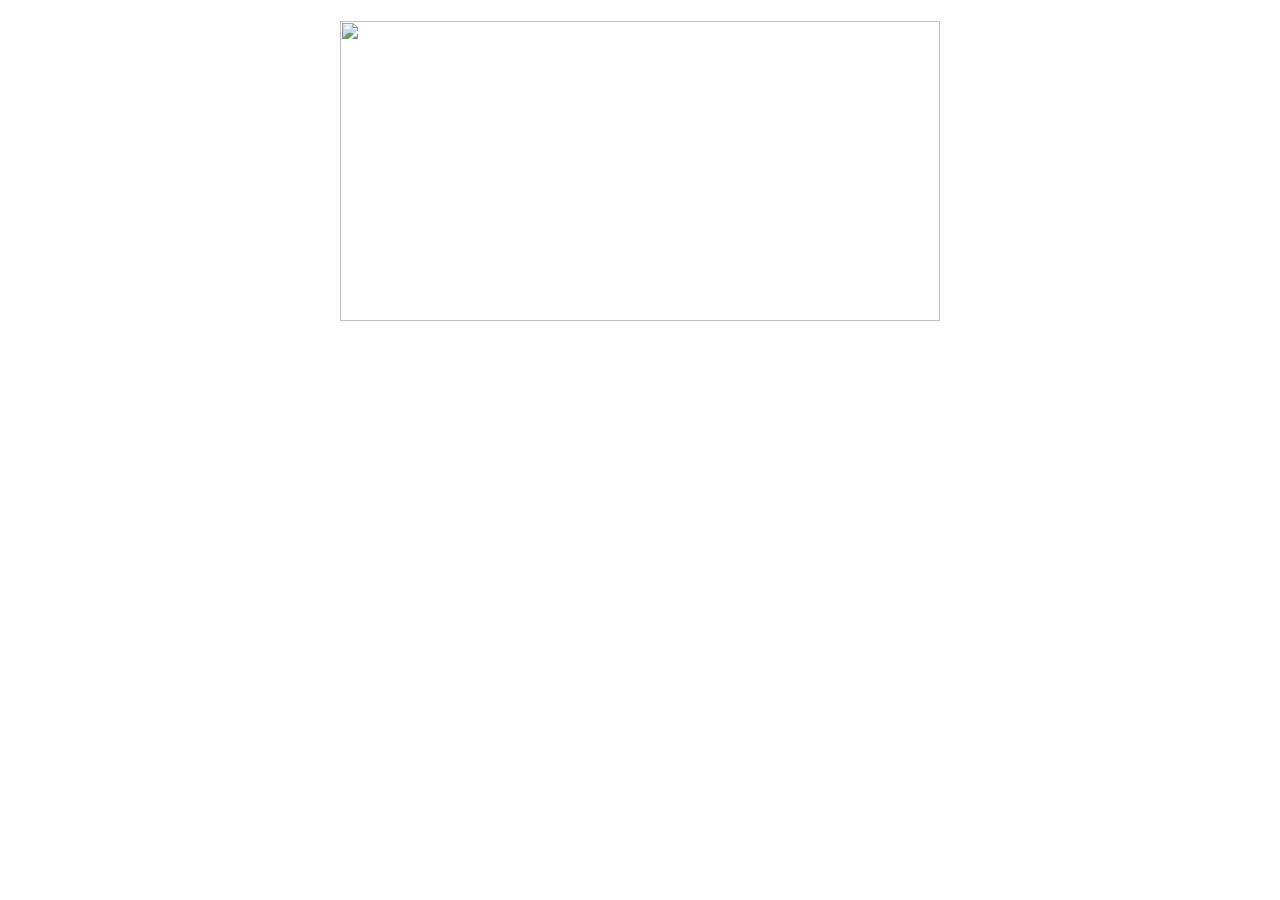
==== index.html @ ffbc359c "Add files via upload" ====
<!DOCTYPE html>
<html lang="en">
<head>
    <meta charset="UTF-8">
    <meta http-equiv="X-UA-Compatible" content="IE=edge">
    <meta name="viewport" content="width=device-width, initial-scale=1.0">
    <title>Coca-Cola</title>
    <link rel="stylesheet" href="style.css">
</head>
<body>
    <center><h1><img src="la-ola-de-cocacola.png"width="600" height="300"></h1></center>
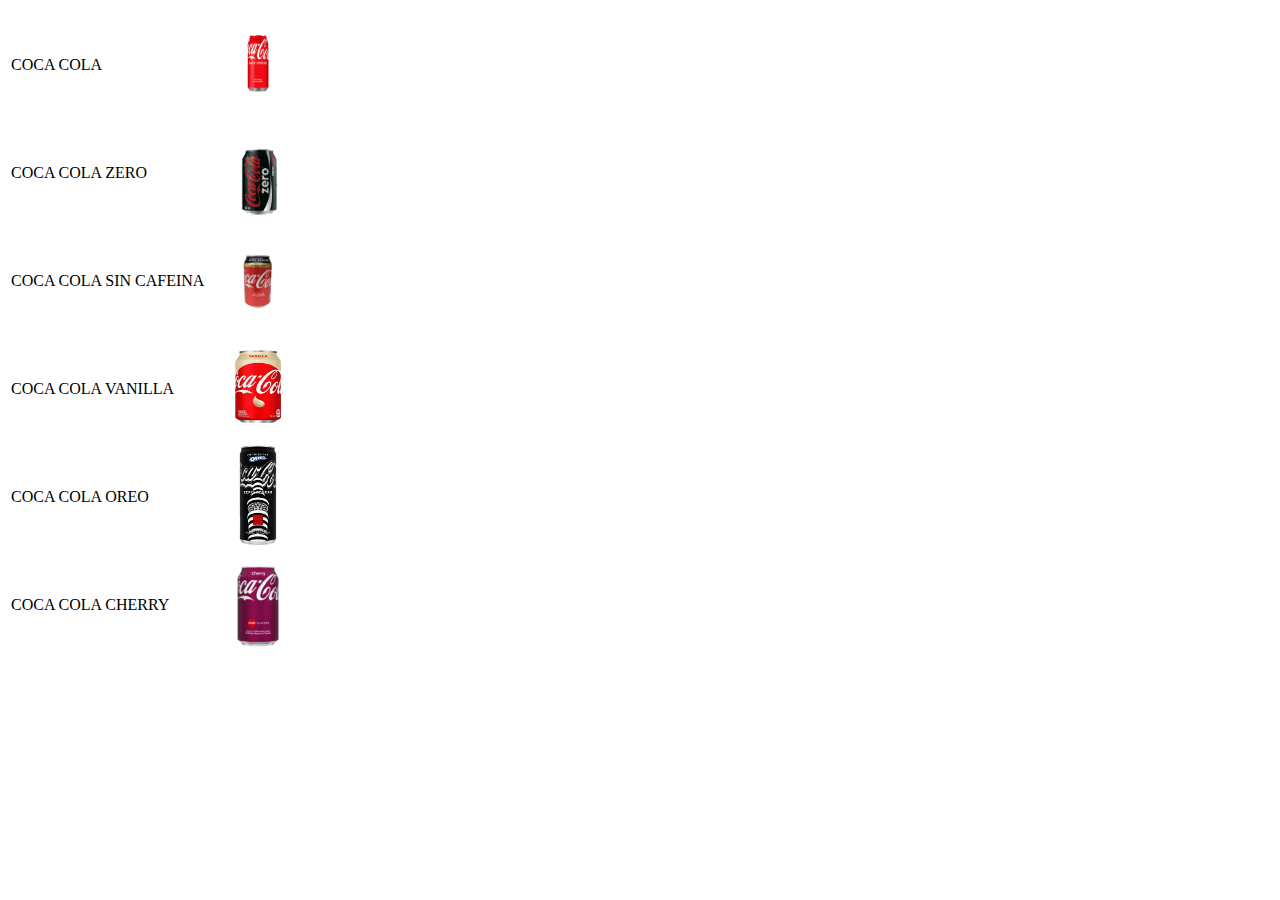
==== commit 44ecd711: "[02/10/2024] 13:26" ====
--- a/index.html
+++ b/index.html
@@ -1,15 +1,52 @@
 <!DOCTYPE html>
-<html lang="en">
+<html lang="es">
 <head>
     <meta charset="UTF-8">
     <meta http-equiv="X-UA-Compatible" content="IE=edge">
     <meta name="viewport" content="width=device-width, initial-scale=1.0">
     <title>Coca-Cola</title>
     <link rel="stylesheet" href="style.css">
+    <!DOCTYPE html>
+    <title>Galería de Imágenes</title>
+    <table>
+        <thead>
+            <tr>
+            </tr>
+        </thead>
+        <tbody>
+            <tr><center>
+                <td>COCA COLA</td>
+                <td><img src="cocacola.png" width="100" height="100"></td>
+                </center>
+            </tr>
+            <tr><center>
+                <td>COCA COLA ZERO</td>
+                <td><img src="cocacola-zero.png" width="100" height="100"></td>
+                </center>
+            </tr>
+            <tr><center>
+                <td>COCA COLA SIN CAFEINA</td>
+                <td><img src="cocacola-sincafeina.png" width="100" height="100"></td>
+                </center>
+            </tr>
+            <tr><center>
+                <td>COCA COLA VANILLA</td>
+                <td><img src="cocacola-vanilla.png" width="100" height="100"></td>
+                </center>
+            </tr>
+            <tr><center>
+                <td>COCA COLA OREO</td>
+                <td><img src="cocacola-oreo.png" width="100" height="100"></td>
+                </center>
+            </tr>
+            <tr><center>
+                <td>COCA COLA CHERRY</td>
+                <td><img src="cocacola-cherry.png" width="100" height="100"></td>
+                </center>
+                </tr>
+            </tr>
+    </table>
 </head>
 <body>
-    <center><h1><img src="la-ola-de-cocacola.png"width="600" height="300"></h1></center>
-    
-
-
-
+</body>
+</html>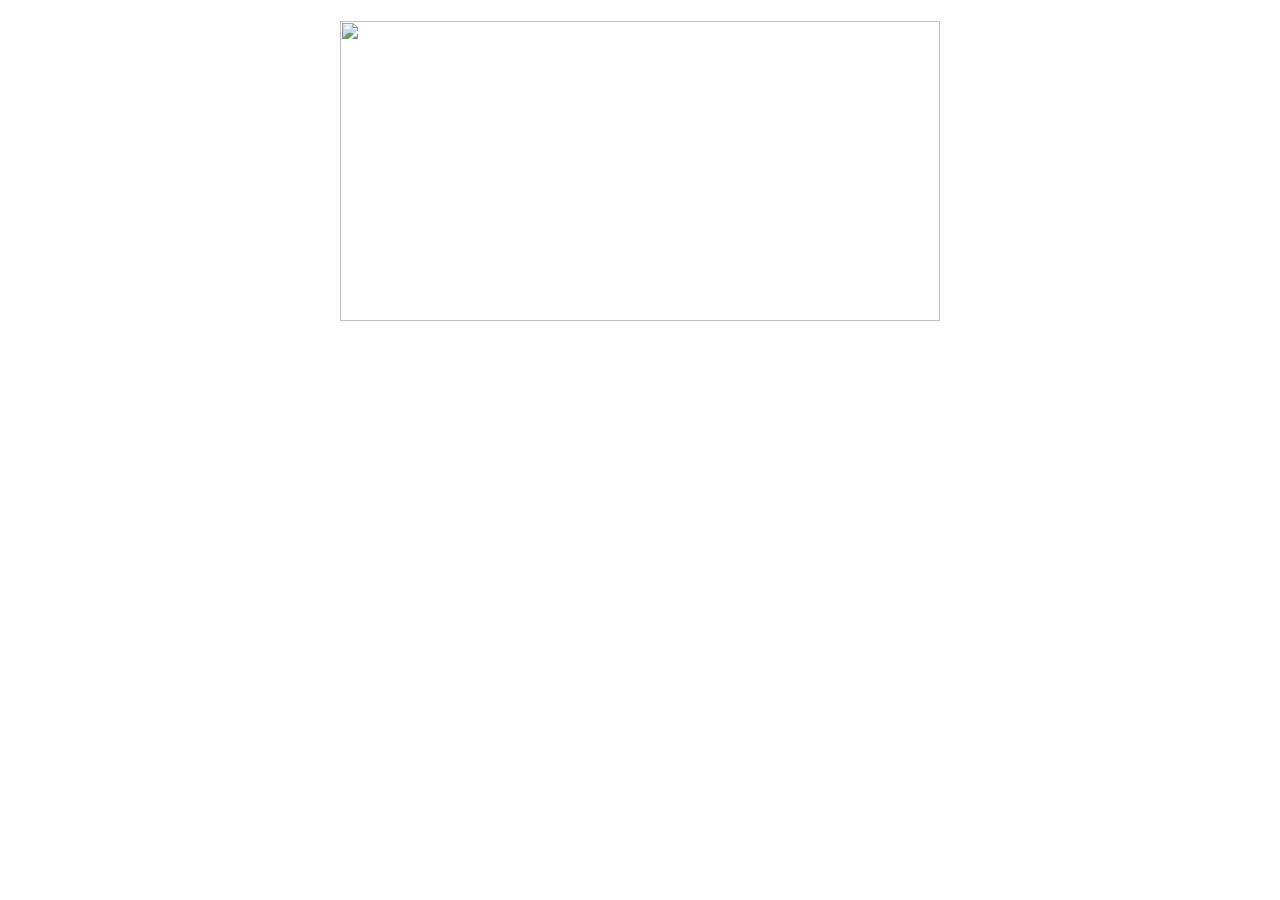
==== commit ab71fcbc: "Add files via upload" ====
--- a/index.html
+++ b/index.html
@@ -1,52 +1,15 @@
 <!DOCTYPE html>
-<html lang="es">
+<html lang="en">
 <head>
     <meta charset="UTF-8">
     <meta http-equiv="X-UA-Compatible" content="IE=edge">
     <meta name="viewport" content="width=device-width, initial-scale=1.0">
     <title>Coca-Cola</title>
-    <link rel="stylesheet" href="style.css">
-    <!DOCTYPE html>
-    <title>Galería de Imágenes</title>
-    <table>
-        <thead>
-            <tr>
-            </tr>
-        </thead>
-        <tbody>
-            <tr><center>
-                <td>COCA COLA</td>
-                <td><img src="cocacola.png" width="100" height="100"></td>
-                </center>
-            </tr>
-            <tr><center>
-                <td>COCA COLA ZERO</td>
-                <td><img src="cocacola-zero.png" width="100" height="100"></td>
-                </center>
-            </tr>
-            <tr><center>
-                <td>COCA COLA SIN CAFEINA</td>
-                <td><img src="cocacola-sincafeina.png" width="100" height="100"></td>
-                </center>
-            </tr>
-            <tr><center>
-                <td>COCA COLA VANILLA</td>
-                <td><img src="cocacola-vanilla.png" width="100" height="100"></td>
-                </center>
-            </tr>
-            <tr><center>
-                <td>COCA COLA OREO</td>
-                <td><img src="cocacola-oreo.png" width="100" height="100"></td>
-                </center>
-            </tr>
-            <tr><center>
-                <td>COCA COLA CHERRY</td>
-                <td><img src="cocacola-cherry.png" width="100" height="100"></td>
-                </center>
-                </tr>
-            </tr>
-    </table>
+    <link rel="icon" href="la-ola-de-cocacola.png">
 </head>
 <body>
-</body>
-</html>+    <center><h1><img src="Coca-Cola-PNG-Pic.png"width="600" height="300"></h1></center>
+    
+
+
+
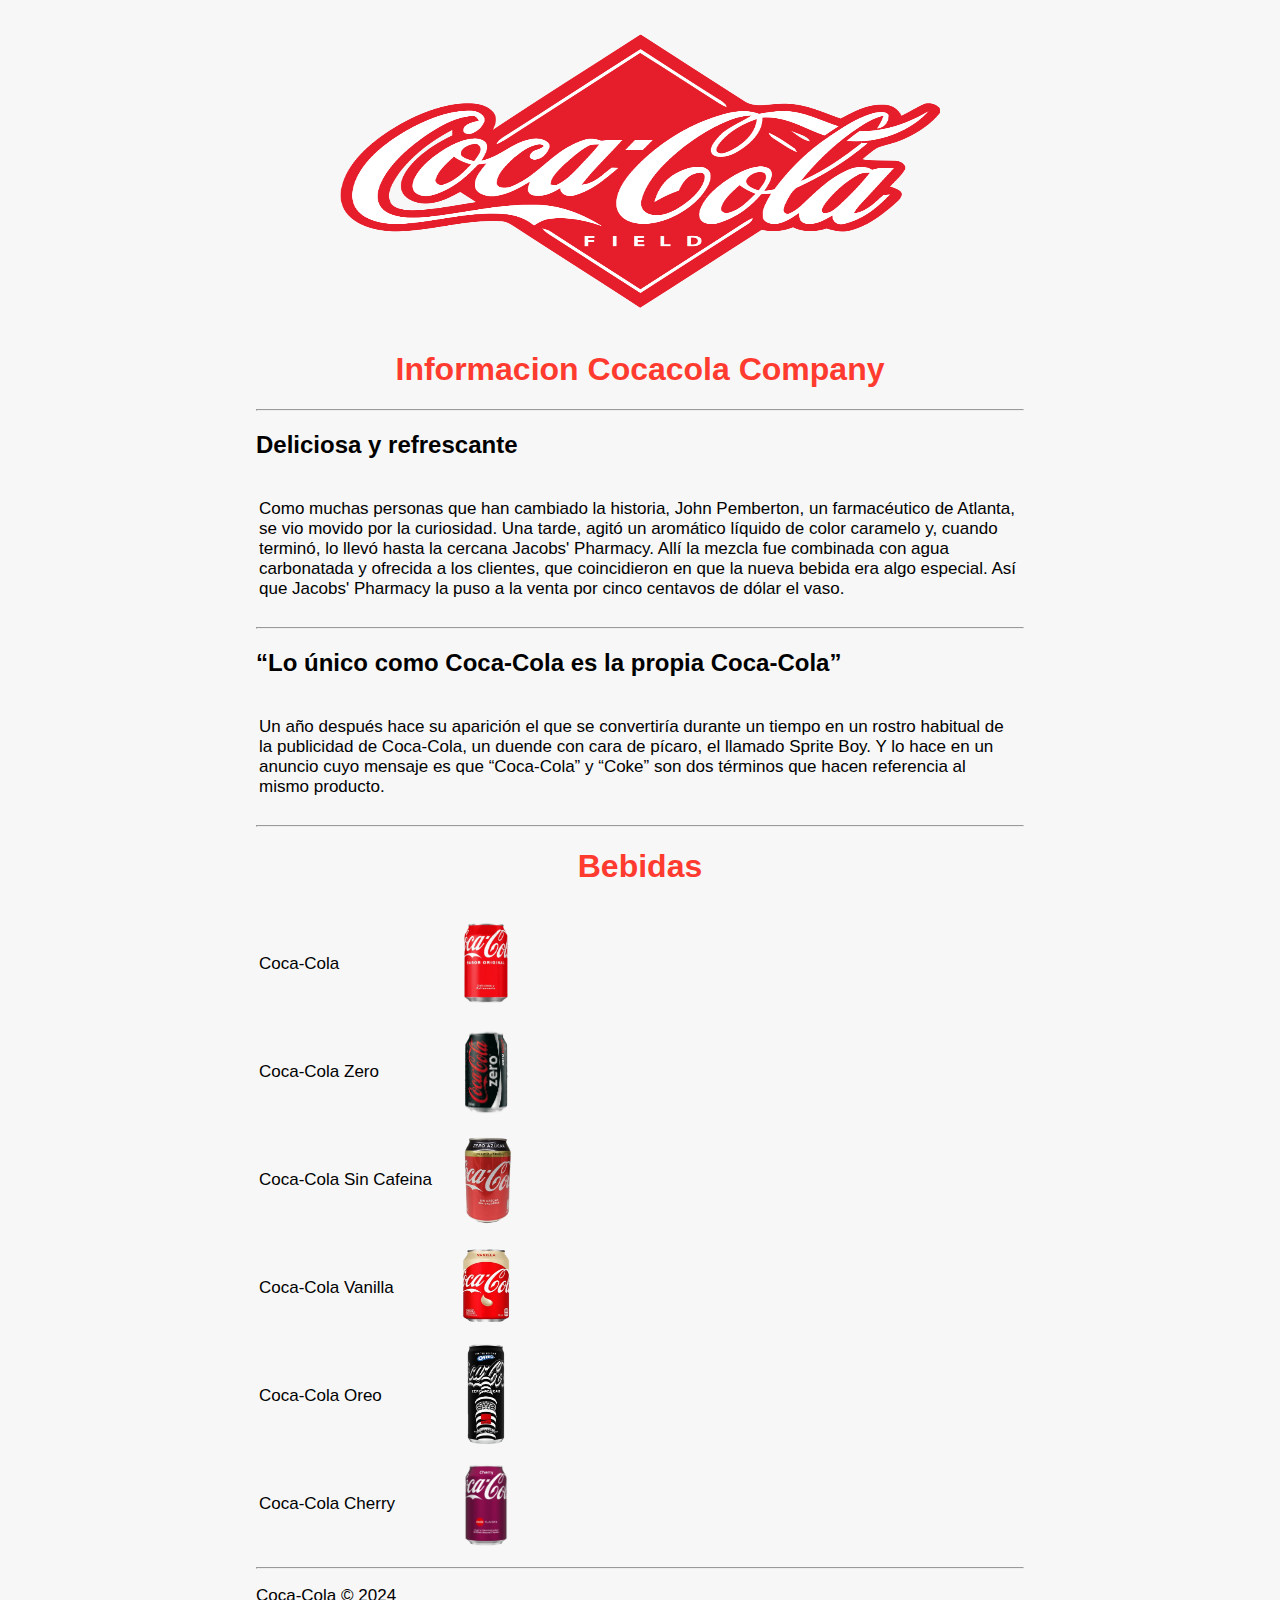
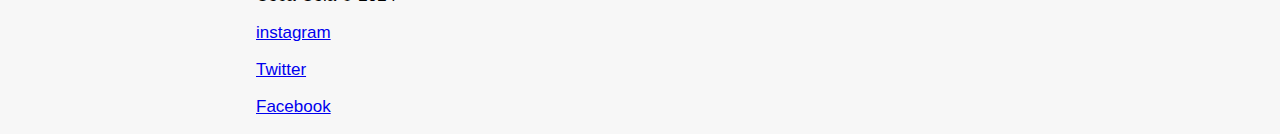
==== commit c52224e6: "Restructuración y CSS" ====
--- a/index.html
+++ b/index.html
@@ -1,15 +1,89 @@
 <!DOCTYPE html>
-<html lang="en">
-<head>
-    <meta charset="UTF-8">
-    <meta http-equiv="X-UA-Compatible" content="IE=edge">
-    <meta name="viewport" content="width=device-width, initial-scale=1.0">
-    <title>Coca-Cola</title>
-    <link rel="icon" href="la-ola-de-cocacola.png">
-</head>
-<body>
-    <center><h1><img src="Coca-Cola-PNG-Pic.png"width="600" height="300"></h1></center>
-    
+<html lang="es">
+<link rel="stylesheet" href="main.css">
+    <head>
+        <meta charset="UTF-8">
+        <meta http-equiv="X-UA-Compatible" content="IE=edge">
+        <meta name="viewport" content="width=device-width, initial-scale=1.0">
+        <title>Coca-Cola</title>
+        <link rel="icon" href="https://github.com/DanielLalanza/05-CocaCola/blob/main/la-ola-de-cocacola.png?raw=true">
+    </head>
 
+    <body>
+        <header>
+            <center><h1><img src="Coca-Cola-PNG-Pic.png"width="600" height="300"></h1></center>
+            <center> <h1>Informacion Cocacola Company </h1> </center>
+        </header>
+        
+        <hr>
+        <h2>Deliciosa y refrescante</h2>
+            <table>
+                <tr>
+                    <td><p>
+                        Como muchas personas que han cambiado la historia, John Pemberton, un farmacéutico de Atlanta, se vio movido por la curiosidad. Una tarde, agitó un aromático líquido de color caramelo y, cuando terminó, lo llevó hasta la cercana Jacobs' Pharmacy.
+                        Allí la mezcla fue combinada con agua carbonatada y ofrecida a los clientes, que coincidieron en que la nueva bebida era algo especial. Así que Jacobs' Pharmacy la puso a la venta por cinco centavos de dólar el vaso.</p></td>
 
+                    <td><p><img src="https://www.coca-cola.com/content/dam/onexp/es/es/social-impact/nuestra-historia/global_history_2_campaign_card_1280x1024.jpg/width1960.jpg" alt=""width="300" ></p></td>
+                </tr>
+            </table>
+        <hr>
 
+        <h2>“Lo único como Coca‑Cola es la propia Coca‑Cola”</h2>
+            <table>
+                <tr>
+                    <td><p>Un año después hace su aparición el que se convertiría durante un tiempo en un rostro habitual de la publicidad de Coca‑Cola, un duende con cara de pícaro, el llamado Sprite Boy. Y lo hace en un anuncio cuyo mensaje es que “Coca‑Cola” y “Coke” son dos términos que hacen referencia al mismo producto.</p></td>
+
+                    <td><p><img src="https://www.coca-cola.com/content/dam/onexp/es/es/social-impact/nuestra-historia/timeline-1940-d.jpg/width1960.jpg" alt=""width="300" ></p></td>
+                </tr>
+            </table>
+        
+        <hr>
+        <center><h1>Bebidas</h1></center>
+            <table>
+                <thead>
+                    <tr>
+                    </tr>
+                </thead>
+                <tbody>
+                    <tr><center>
+                        <td><p>Coca-Cola</p></td>
+                        <td><img src="cocacola.png" width="100" height="100"></td>
+                        </center>
+                    </tr>
+                    <tr><center>
+                        <h1><td><p>Coca-Cola Zero</p></td></h1>
+                        <td><img src="cocacola-zero.png" width="100" height="100"></td>
+                        </center>
+                    </tr>
+                    <tr><center>
+                        <td><p>Coca-Cola Sin Cafeina</p></td>
+                        <td><img src="cocacola-sincafeina.png" width="100" height="100"></td>
+                        </center>
+                    </tr>
+                    <tr><center>
+                        <td><p>Coca-Cola Vanilla</p></td>
+                        <td><img src="cocacola-vanilla.png" width="100" height="100"></td>
+                        </center>
+                    </tr>
+                    <tr><center>
+                        <td><p>Coca-Cola Oreo</p></td>
+                        <td><img src="cocacola-oreo.png" width="100" height="100"></td>
+                        </center>
+                    </tr>
+                    <tr><center>
+                        <td><p>Coca-Cola Cherry</p></td>
+                        <td><img src="cocacola-cherry.png" width="100" height="100"></td>
+                        </center>
+                    </tr>
+        </table>
+
+        <hr>
+
+        <footer>
+            <p>Coca-Cola © 2024</p>
+            <p><a href="https://www.instagram.com/cocacola/">instagram</a></p>
+            <p><a href="https://twitter.com/cocacola">Twitter</a></p>
+            <p><a href="https://www.facebook.com/cocacola">Facebook</a></p>
+        </footer>
+    </body>
+</html>--- a/main.css
+++ b/main.css
@@ -0,0 +1,15 @@
+
+body { 
+    background-color: #f7f7f7;
+    margin-left: 20%;
+    margin-right: 20%;
+    font-family: 'Open Sans', sans-serif;
+}
+
+h1 {
+    color: #FF3B30;
+}
+
+p {
+    font-size: 17px;
+}
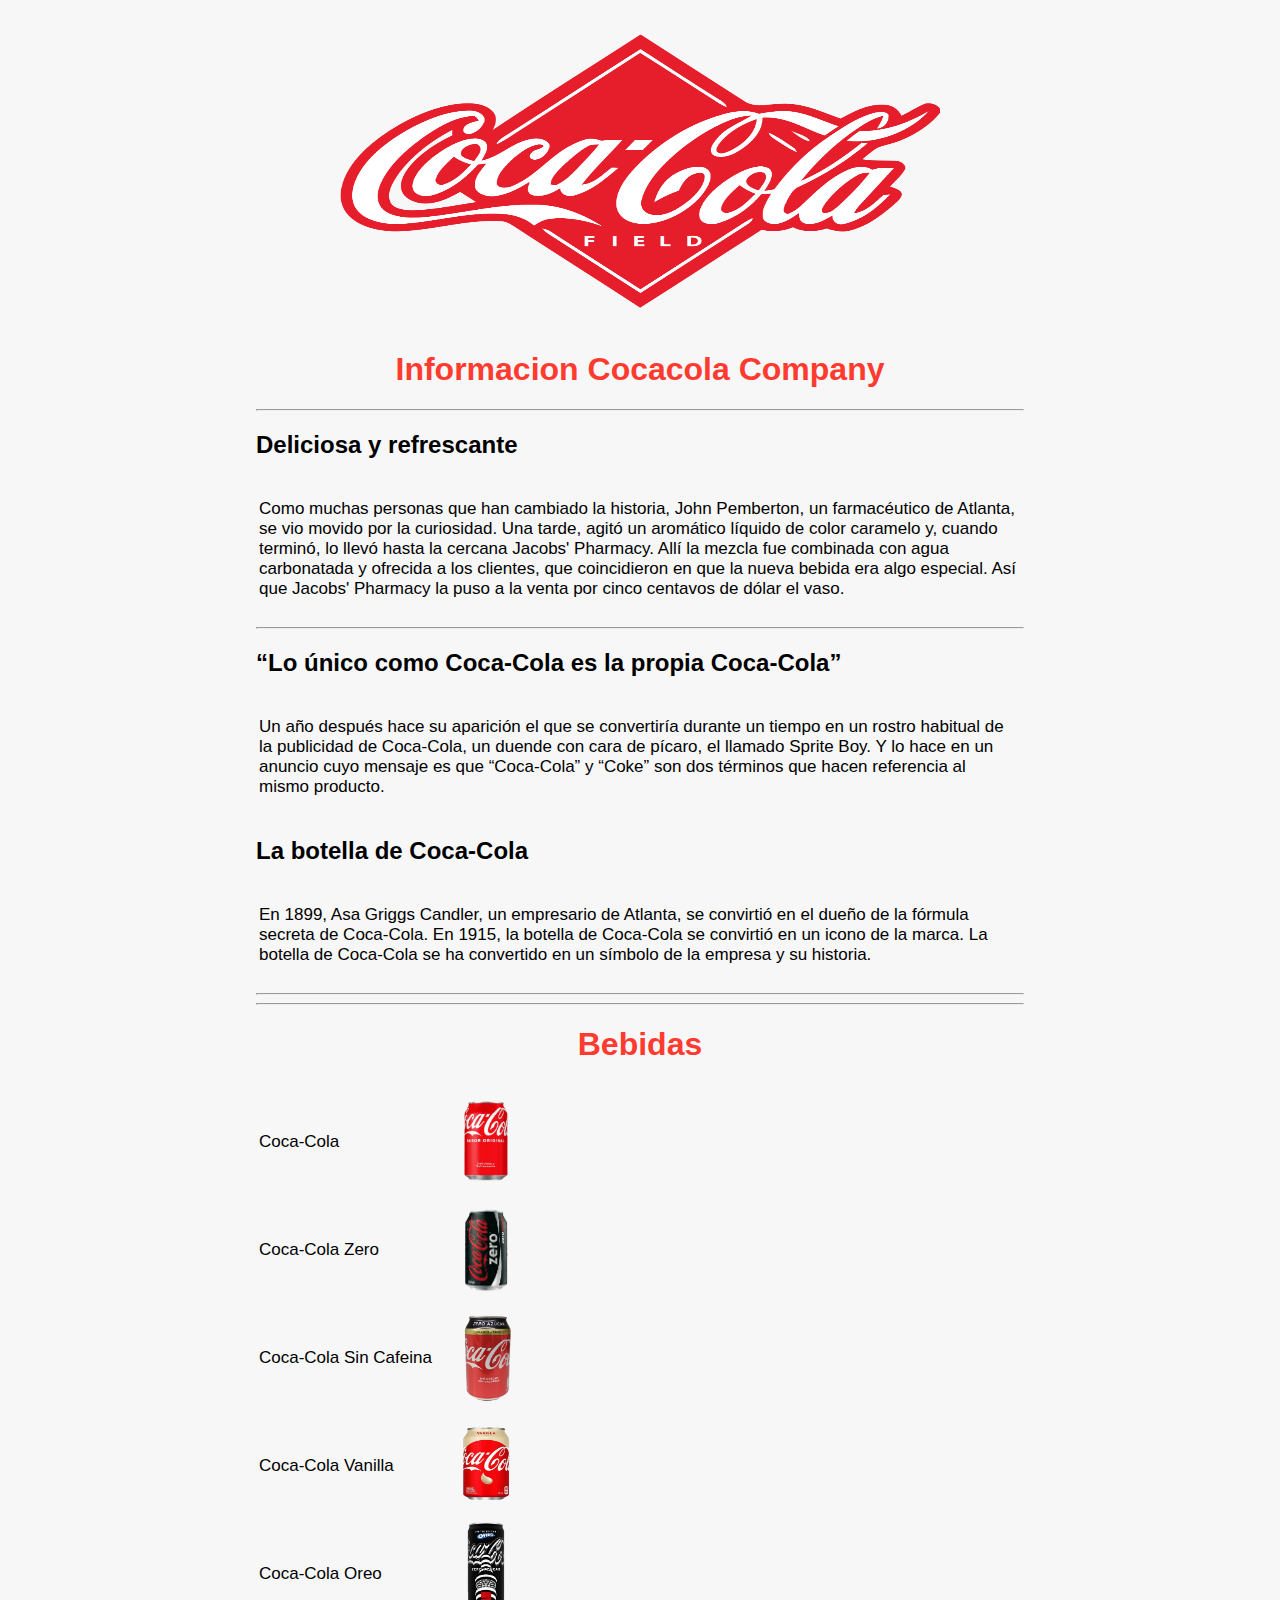
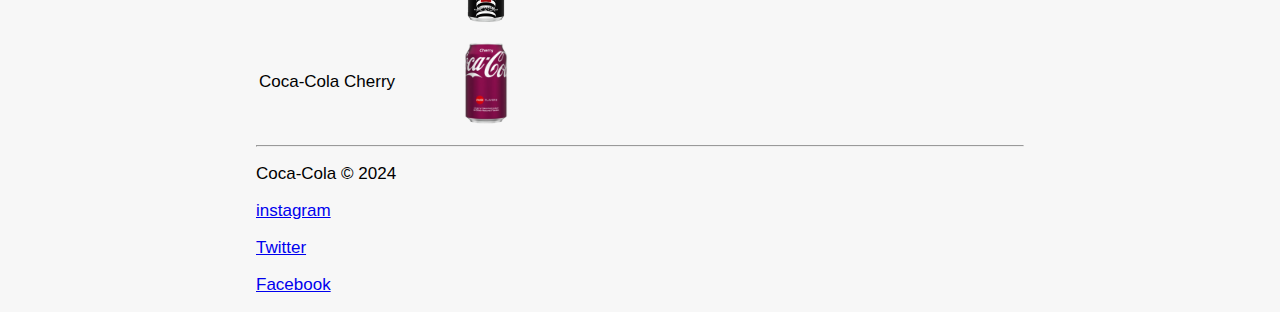
==== commit 38e551c7: "Update index.html" ====
--- a/index.html
+++ b/index.html
@@ -36,6 +36,16 @@
                     <td><p><img src="https://www.coca-cola.com/content/dam/onexp/es/es/social-impact/nuestra-historia/timeline-1940-d.jpg/width1960.jpg" alt=""width="300" ></p></td>
                 </tr>
             </table>
+        
+        <h2>La botella de Coca-Cola</h2>
+            <table>
+                <tr>
+                    <td><p>En 1899, Asa Griggs Candler, un empresario de Atlanta, se convirtió en el dueño de la fórmula secreta de Coca-Cola. En 1915, la botella de Coca-Cola se convirtió en un icono de la marca. La botella de Coca-Cola se ha convertido en un símbolo de la empresa y su historia.</p></td>
+
+                    <td><p><img src="https://thumbs.dreamstime.com/b/obra-cl%C3%A1sica-de-coca-cola-en-una-botella-de-cristal-93499958.jpg" alt=""width="100" ></p></td>
+                </tr>
+            </table>
+        <hr>
         
         <hr>
         <center><h1>Bebidas</h1></center>
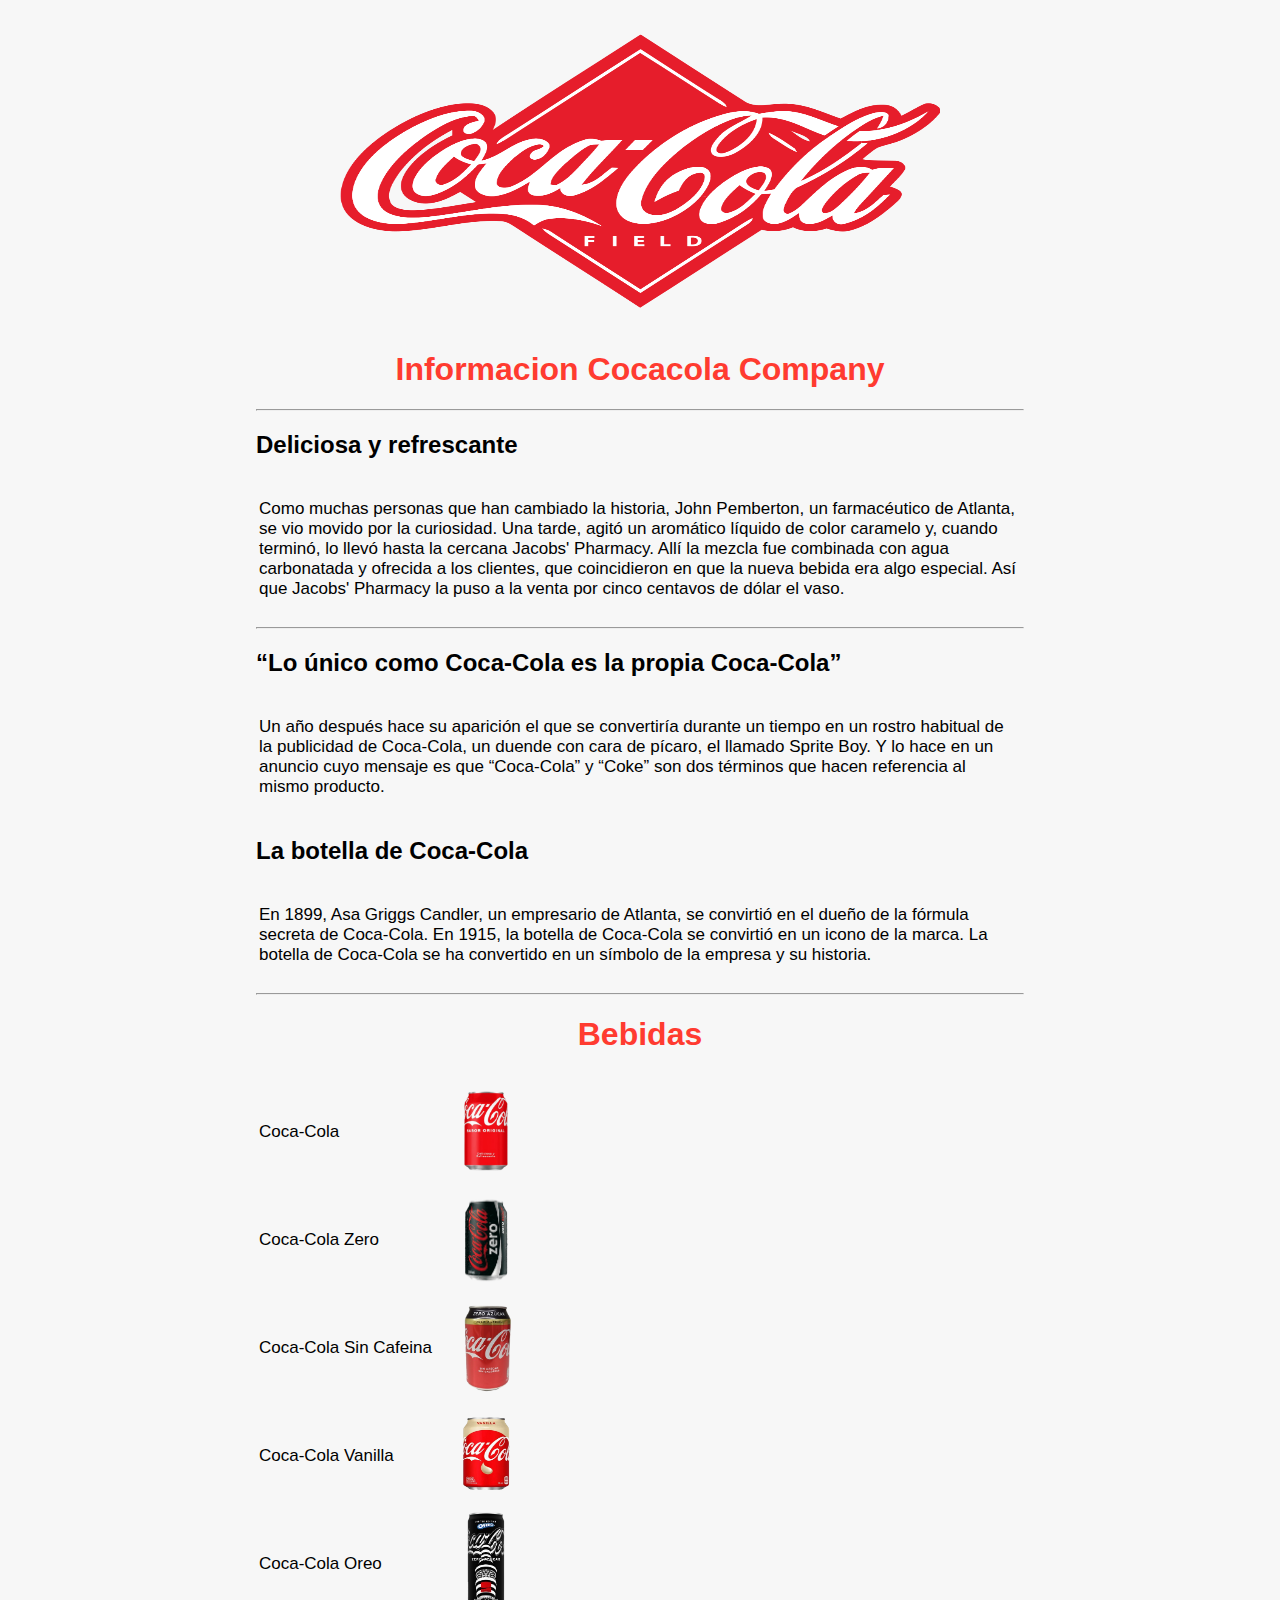
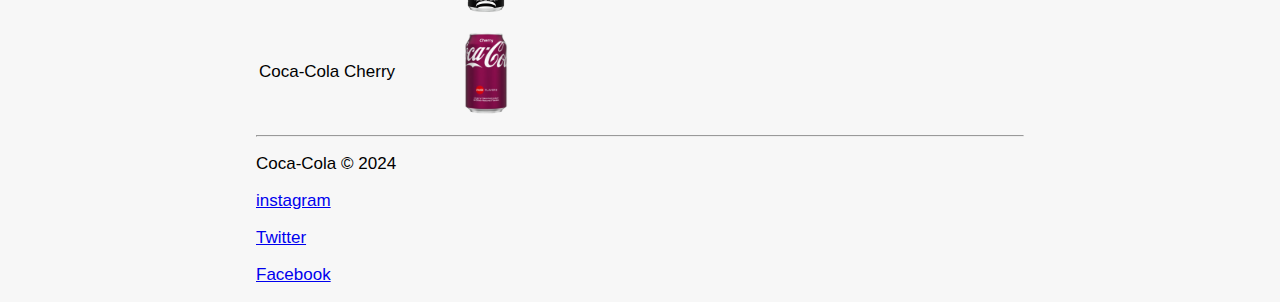
==== commit 99499a14: "Update index.html" ====
--- a/index.html
+++ b/index.html
@@ -47,7 +47,6 @@
             </table>
         <hr>
         
-        <hr>
         <center><h1>Bebidas</h1></center>
             <table>
                 <thead>
